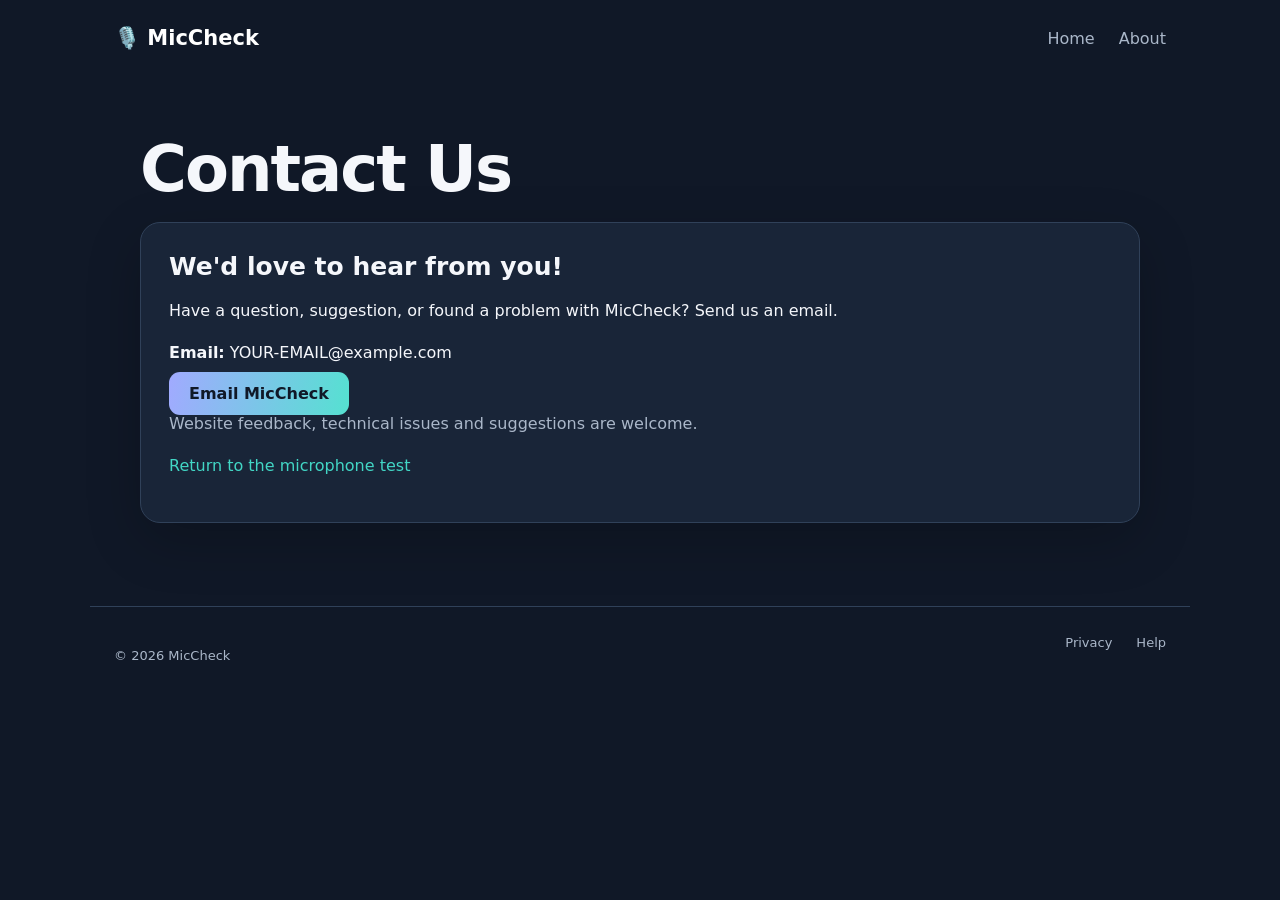
==== contact.html @ 72e8050c "Create contact.html" ====
<!DOCTYPE html>
<html lang="en">
<head>
  <meta charset="UTF-8">
  <meta name="viewport" content="width=device-width, initial-scale=1">
  <meta name="description" content="Contact the MicCheck team with questions, feedback or website issues.">
  <title>Contact Us - MicCheck</title>
  <link rel="stylesheet" href="styles.css">
</head>
<body>
  <header class="site-header">
    <a class="logo" href="index.html">🎙️ MicCheck</a>
    <nav><a href="index.html">Home</a><a href="about.html">About</a></nav>
  </header>

  <main class="container info-section">
    <h1>Contact Us</h1>
    <section class="card">
      <h2>We'd love to hear from you!</h2>
      <p>Have a question, suggestion, or found a problem with MicCheck? Send us an email.</p>

      <p><strong>Email:</strong> YOUR-EMAIL@example.com</p>

      <a class="btn primary" href="mailto:YOUR-EMAIL@example.com?subject=MicCheck%20Website%20Feedback">Email MicCheck</a>

      <p class="muted">Website feedback, technical issues and suggestions are welcome.</p>
      <p><a href="index.html">Return to the microphone test</a></p>
    </section>
  </main>

  <footer class="site-footer">
    <p>© <span id="year"></span> MicCheck</p>
    <div><a href="privacy.html">Privacy</a><a href="troubleshooting.html">Help</a></div>
  </footer>
  <script>document.getElementById("year").textContent = new Date().getFullYear();</script>
</body>
</html>
---- styles.css ----
:root {
  --bg: #101827;
  --surface: #192538;
  --surface-light: #22334b;
  --text: #f5f7fb;
  --muted: #aab7c9;
  --accent: #7c8cff;
  --accent2: #42d6c5;
  --border: #304159;
}

* { box-sizing: border-box; }

html { scroll-behavior: smooth; }

body {
  margin: 0;
  background: var(--bg);
  color: var(--text);
  font-family: Inter, ui-sans-serif, system-ui, -apple-system, sans-serif;
  line-height: 1.6;
}

a { color: var(--accent2); text-decoration: none; }
a:hover { text-decoration: underline; }

.site-header {
  max-width: 1100px;
  margin: auto;
  padding: 22px 24px;
  display: flex;
  justify-content: space-between;
  align-items: center;
  gap: 20px;
}

.logo {
  color: white;
  font-size: 21px;
  font-weight: 800;
}

nav, .site-footer div {
  display: flex;
  gap: 24px;
  flex-wrap: wrap;
}

nav a, .site-footer a { color: var(--muted); }

.container {
  width: min(100% - 36px, 1000px);
  margin: auto;
}

.hero {
  text-align: center;
  padding: 70px 10px 42px;
  max-width: 760px;
  margin: auto;
}

.eyebrow {
  color: var(--accent2);
  font-size: 12px;
  letter-spacing: 2px;
  font-weight: 800;
}

h1 {
  font-size: clamp(38px, 7vw, 64px);
  line-height: 1.1;
  letter-spacing: -2px;
  margin: 18px 0;
}

h1 span {
  background: linear-gradient(90deg, var(--accent), var(--accent2));
  color: transparent;
  background-clip: text;
  -webkit-background-clip: text;
}

.hero p {
  color: var(--muted);
  font-size: 18px;
}

.card {
  background: var(--surface);
  border: 1px solid var(--border);
  border-radius: 20px;
  padding: 28px;
  box-shadow: 0 18px 55px #0003;
}

.tester { max-width: 720px; margin: 0 auto; }

.card-heading {
  display: flex;
  justify-content: space-between;
  align-items: center;
  gap: 16px;
  margin-bottom: 24px;
}

h2, h3 { line-height: 1.25; }
h2 { margin: 0 0 8px; font-size: 25px; }
h3 { margin: 0 0 8px; }

.card-heading p, .muted { color: var(--muted); margin-top: 4px; }

.status {
  border: 1px solid var(--border);
  background: var(--surface-light);
  color: var(--muted);
  border-radius: 30px;
  padding: 7px 12px;
  font-size: 12px;
  white-space: nowrap;
}

label { display: block; font-weight: 700; margin-bottom: 8px; }

select {
  width: 100%;
  background: #101827;
  color: white;
  border: 1px solid var(--border);
  border-radius: 10px;
  padding: 13px;
  font: inherit;
}

.meter-wrap {
  margin: 28px 0;
  background: #101827;
  border: 1px solid var(--border);
  border-radius: 14px;
  padding: 18px;
}

.meter-label {
  display: flex;
  justify-content: space-between;
  font-weight: 700;
  font-size: 14px;
}

.meter {
  height: 15px;
  background: #2b394d;
  border-radius: 20px;
  overflow: hidden;
  margin-top: 12px;
}

#levelBar {
  height: 100%;
  width: 0%;
  border-radius: inherit;
  background: linear-gradient(90deg, var(--accent), var(--accent2));
  transition: width .08s linear;
}

#meterMessage { color: var(--muted); font-size: 13px; margin-bottom: 0; }

.controls {
  display: flex;
  gap: 12px;
  flex-wrap: wrap;
  margin: 18px 0;
}

.btn {
  border: 0;
  border-radius: 11px;
  padding: 12px 20px;
  font: inherit;
  font-weight: 750;
  cursor: pointer;
  transition: transform .2s, opacity .2s;
}

.btn:hover:not(:disabled) { transform: translateY(-2px); }
.btn:disabled { opacity: .4; cursor: not-allowed; }

.primary {
  color: #101827;
  background: linear-gradient(100deg, #a1aaff, #55e1d1);
}

.secondary {
  background: var(--surface-light);
  color: white;
  border: 1px solid var(--border);
}

hr { border: 0; border-top: 1px solid var(--border); margin: 28px 0; }

audio { width: 100%; margin-top: 14px; }

.ad-placeholder {
  margin: 35px auto;
  min-height: 100px;
  border: 1px dashed #53627a;
  border-radius: 14px;
  display: flex;
  flex-direction: column;
  justify-content: center;
  align-items: center;
  color: var(--muted);
  gap: 4px;
  text-align: center;
  padding: 18px;
}

.ad-placeholder small { font-size: 12px; }

.info-section { padding: 38px 0; }
.info-section > h2 { margin-bottom: 22px; }

.steps {
  display: grid;
  grid-template-columns: repeat(3, 1fr);
  gap: 16px;
}

.step-number {
  color: var(--accent2);
  font-size: 13px;
  font-weight: 800;
  display: block;
  margin-bottom: 16px;
}

.steps p, details p { color: var(--muted); }

details {
  padding: 18px 0;
  border-bottom: 1px solid var(--border);
}

summary { cursor: pointer; font-weight: 700; }

.site-footer {
  border-top: 1px solid var(--border);
  max-width: 1100px;
  margin: 45px auto 0;
  padding: 26px 24px;
  display: flex;
  justify-content: space-between;
  gap: 20px;
  flex-wrap: wrap;
  color: var(--muted);
  font-size: 13px;
}

@media (max-width: 650px) {
  .site-header { align-items: flex-start; flex-direction: column; }
  nav { gap: 16px; font-size: 14px; }
  .hero { padding-top: 48px; }
  .card { padding: 20px; }
  .card-heading { align-items: flex-start; flex-direction: column; }
  .steps { grid-template-columns: 1fr; }
  .site-footer { flex-direction: column; }
}
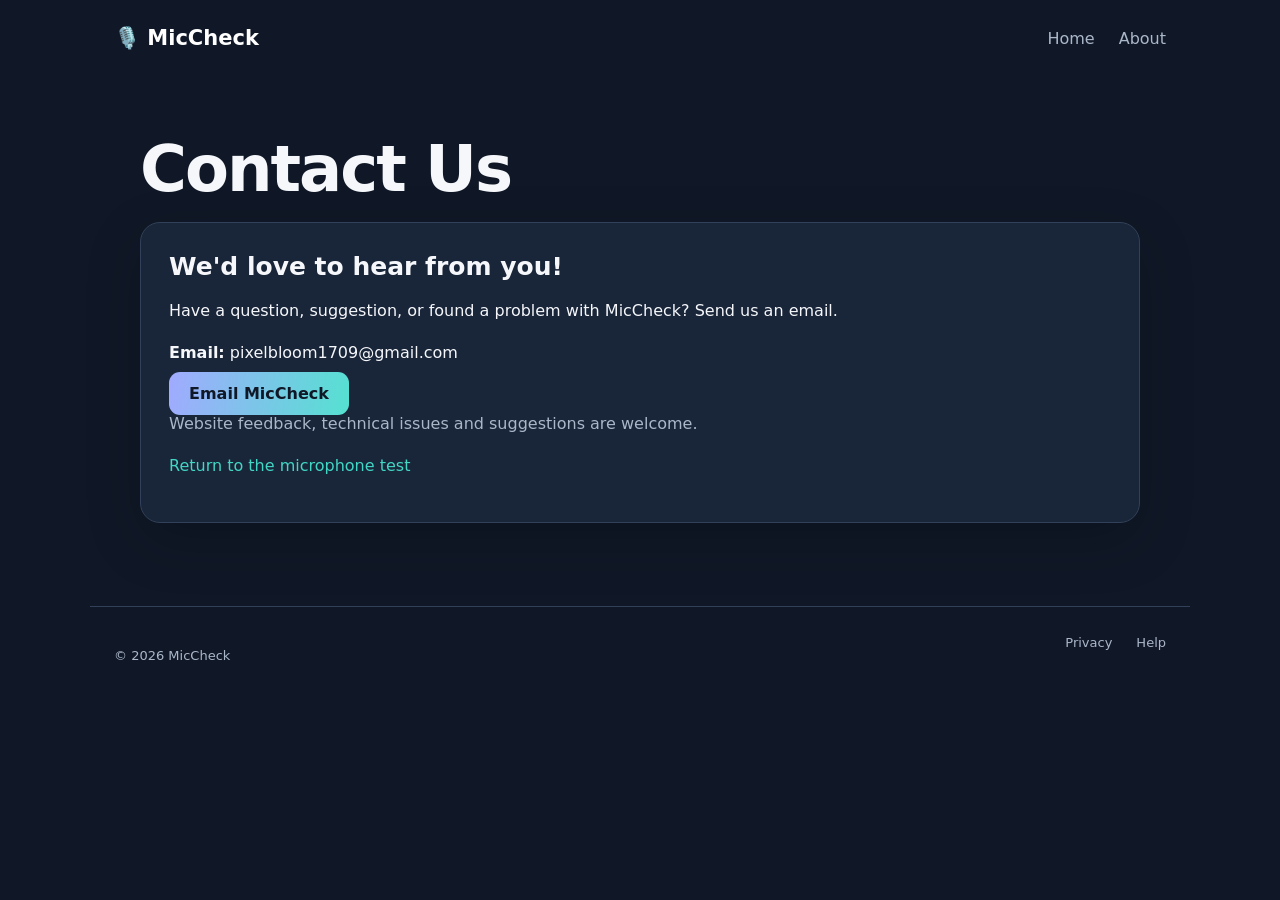
==== commit c58e11b0: "Update contact.html" ====
--- a/contact.html
+++ b/contact.html
@@ -20,9 +20,9 @@
       <h2>We'd love to hear from you!</h2>
       <p>Have a question, suggestion, or found a problem with MicCheck? Send us an email.</p>
 
-      <p><strong>Email:</strong> YOUR-EMAIL@example.com</p>
+      <p><strong>Email:</strong> pixelbloom1709@gmail.com</p>
 
-      <a class="btn primary" href="mailto:YOUR-EMAIL@example.com?subject=MicCheck%20Website%20Feedback">Email MicCheck</a>
+      <a class="btn primary" href="mailto:pixelbloom1709@gmail.com?subject=MicCheck%20Website%20Feedback">Email MicCheck</a>
 
       <p class="muted">Website feedback, technical issues and suggestions are welcome.</p>
       <p><a href="index.html">Return to the microphone test</a></p>
